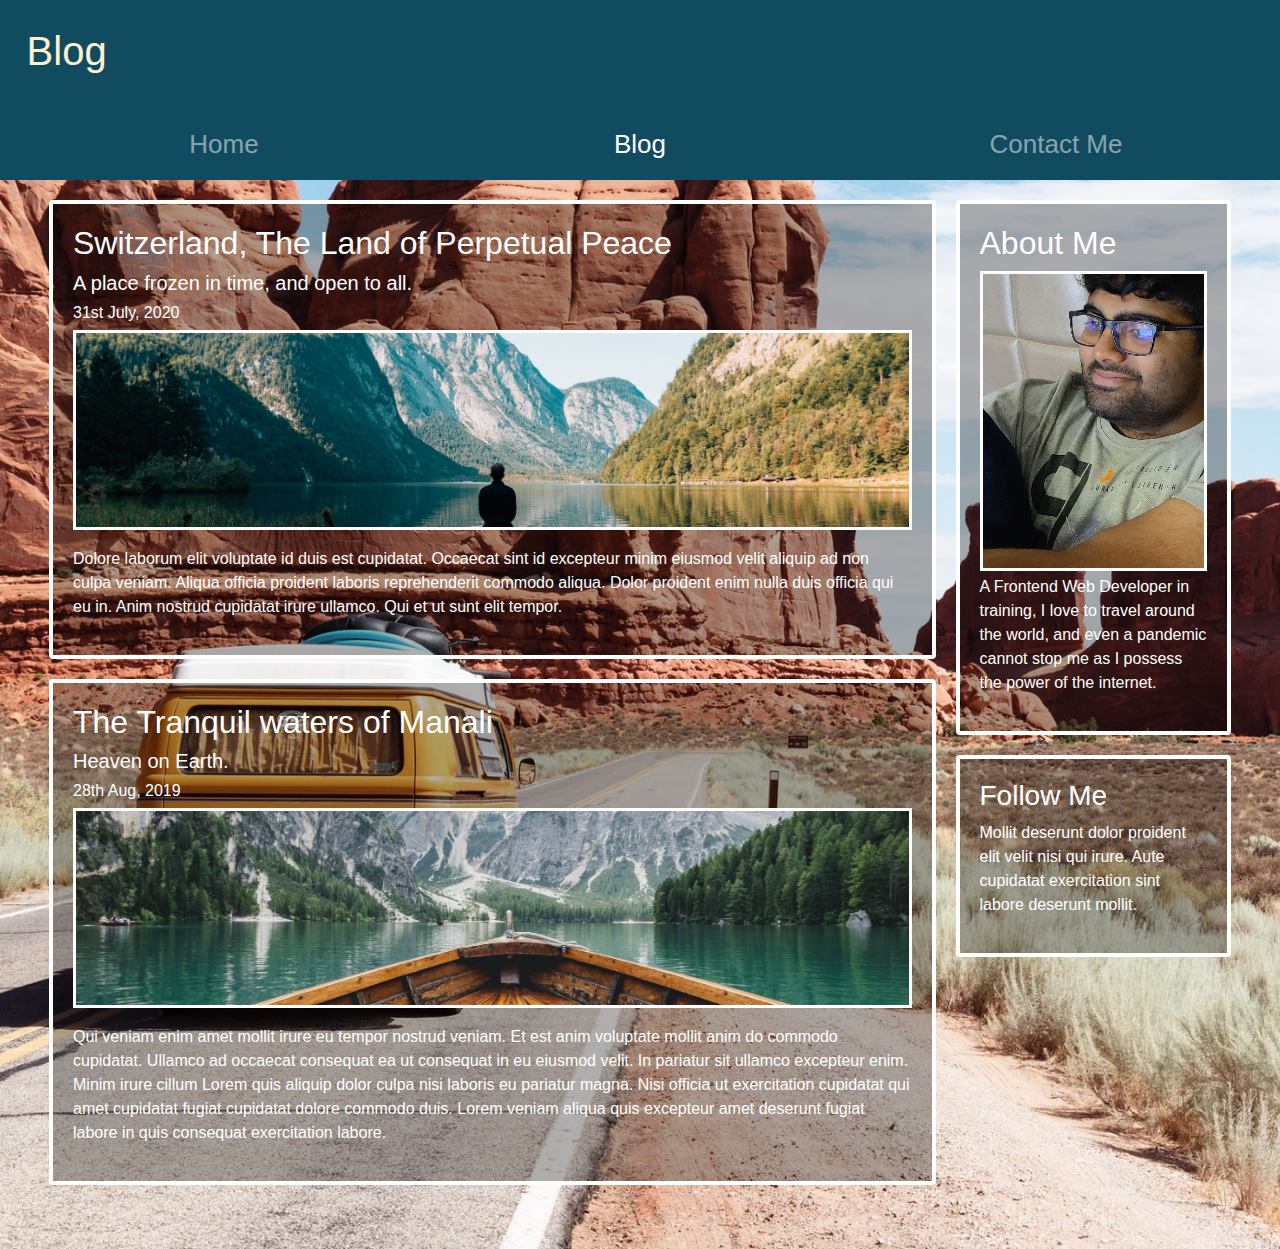
==== blog.html @ 22176e0a "Initial Commit" ====
<!DOCTYPE html>
<html lang="en">

<head>
    <meta charset="UTF-8">
    <meta name="viewport" content="width=device-width, initial-scale=1.0">
    <title>Travel Blog | Blog</title>
    <link rel="stylesheet" href="./mystyle.css">
    <script src="https://code.jquery.com/jquery-3.5.1.min.js" integrity="sha256-9/aliU8dGd2tb6OSsuzixeV4y/faTqgFtohetphbbj0=" crossorigin="anonymous"></script>
    <link rel="stylesheet" href="https://stackpath.bootstrapcdn.com/bootstrap/4.5.0/css/bootstrap.min.css">
    <script src="https://stackpath.bootstrapcdn.com/bootstrap/4.5.0/js/bootstrap.min.js"></script>
    <style>
        body {
            background-image: url('./travel1.jpg');
            background-position: center no-repeat;
            background-size: cover;
        }
    </style>
</head>

<body>
    <header class="heading">
        <h1>Blog</h1>
    </header>
    <nav class="navbar sticky-top navbar-expand-lg navbar-dark navStyle">
        <button class="navbar-toggler" type="button" data-toggle="collapse" data-target="#navbarNav" aria-controls="navbarNav" aria-expanded="false" aria-label="Toggle navigation">
          <span class="navbar-toggler-icon"></span>
        </button>
        <div class="collapse navbar-collapse" id="navbarNav">
            <ul class="navbar-nav navList">
                <li class="nav-item">
                    <a class="nav-link" href="./mytravelblog.html">Home</a>
                </li>
                <li class="nav-item active">
                    <a class="nav-link" href="./blog.html">Blog <span class="sr-only">(current)</span></a>
                </li>
                <li class="nav-item">
                    <a class="nav-link" href="./contact.html">Contact Me</a>
                </li>
            </ul>
        </div>
    </nav>
    <div class="box">
        <div class="row">
            <div class="leftcolumn">
                <div class="card">
                    <h2 class="text">Switzerland, The Land of Perpetual Peace</h2>
                    <h5 class="text">A place frozen in time, and open to all.</h5>
                    <h6 class="text">31st July, 2020</h6>
                    <div class="fakeimg" id="blog1" style="height:200px;"></div>
                    <p class="text">Dolore laborum elit voluptate id duis est cupidatat. Occaecat sint id excepteur minim eiusmod velit aliquip ad non culpa veniam. Aliqua officia proident laboris reprehenderit commodo aliqua. Dolor proident enim nulla duis officia qui
                        eu in. Anim nostrud cupidatat irure ullamco. Qui et ut sunt elit tempor.</p>
                </div>
                <div class="card">
                    <h2 class="text">The Tranquil waters of Manali</h2>
                    <h5 class="text">Heaven on Earth.</h5>
                    <h6 class="text">28th Aug, 2019</h6>
                    <div class="fakeimg" id="blog2" style="height:200px;"></div>
                    <p class="text">Qui veniam enim amet mollit irure eu tempor nostrud veniam. Et est anim voluptate mollit anim do commodo cupidatat. Ullamco ad occaecat consequat ea ut consequat in eu eiusmod velit. In pariatur sit ullamco excepteur enim. Minim irure
                        cillum Lorem quis aliquip dolor culpa nisi laboris eu pariatur magna. Nisi officia ut exercitation cupidatat qui amet cupidatat fugiat cupidatat dolore commodo duis. Lorem veniam aliqua quis excepteur amet deserunt fugiat labore
                        in quis consequat exercitation labore.</p>
                </div>
            </div>
            <div class="rightcolumn">
                <div class="card">
                    <h2 class="text">About Me</h2>
                    <div class="fakeimg" id="aboutmeblog" style="height:100px;"></div>
                    <p class="text">A Frontend Web Developer in training, I love to travel around the world, and even a pandemic cannot stop me as I possess the power of the internet.</p>
                </div>
                <div class="card">
                    <h3 class="text">Follow Me</h3>
                    <p class="text">Mollit deserunt dolor proident elit velit nisi qui irure. Aute cupidatat exercitation sint labore deserunt mollit.</p>
                </div>
            </div>
        </div>
    </div>

</body>

</html>
---- mystyle.css ----
.navStyle {
    font-size: 26px;
    background-color: #114B5F;
    margin: 0 !important;
}

.navList {
    width: 100%;
}

a:hover {
    text-decoration: underline !important;
}

.nav-item {
    width: 100% !important;
    /* border: solid 1px black; */
    text-align: center;
}

body {
    background-color: #FFF1D0 !important;
}

.text {
    color: white;
}

.heading {
    background-color: #114B5F;
    color: #FFF1D0;
    margin: 0 !important;
    padding: 2% 0% 2% 2%;
    border: solid 1px #114B5F;
}

.active {
    color: #E3D83B !important;
}

.container {
    display: flex;
    border: solid 3px white;
    padding-top: 4%;
    background-color: rgb(83, 83, 83, 0.4);
    border-radius: 4px;
    margin-top: 2%;
    margin-bottom: 4%;
}

.shout {
    font-size: 40px;
    width: 100%;
    /* border: solid 1px black; */
}

iframe {
    text-align: center;
    display: block;
    width: 55%;
    border: solid 2px white;
    border-radius: 4px;
    background-color: white;
    height: 400px;
    overflow: hidden !important;
}

form {
    text-align: center;
    width: 100%;
}

#submitButton {
    transition: all 0.3s;
    background-color: transparent;
    color: white;
    border: solid 1px white;
    height: 40px;
    width: 150px;
    border-radius: 6px;
    margin-bottom: 4%;
}

#submitButton:hover {
    transition: all 0.3s;
    border: none;
    background-color: forestgreen;
}

#resetButton {
    transition: all 0.3s;
    background-color: transparent;
    color: white;
    border: solid 1px white;
    height: 40px;
    width: 150px;
    border-radius: 6px;
    margin-bottom: 4%;
    margin-right: 5%;
}

#resetButton:hover {
    transition: all 0.3s;
    border: none;
    background-color: crimson;
}

#textbox {
    width: 80%;
}


/* For blog.html */

.header {
    padding: 30px;
    font-size: 40px;
    text-align: center;
    background: transparent;
}

.leftcolumn {
    float: left;
    width: 75%;
}


/* Right column */

.rightcolumn {
    float: left;
    width: 25%;
    padding-left: 20px;
}


/* Fake image */

.fakeimg {
    /* background-color: #aaa; */
    width: 100%;
    padding: 20px;
}


/* Add a card effect for articles */

.card {
    background-color: transparent;
    padding: 20px;
    margin-top: 20px;
}


/* Clear floats after the columns */

.row:after {
    content: "";
    display: table;
    clear: both;
}


/* Footer */

.footer {
    padding: 20px;
    text-align: center;
    background: transparent;
    margin-top: 20px;
}


/* Responsive layout - when the screen is less than 800px wide, make the two columns stack on top of each other instead of next to each other */

@media screen and (max-width: 800px) {
    .leftcolumn,
    .rightcolumn {
        width: 100%;
        padding: 0;
    }
}

.card {
    background-color: rgb(0, 0, 0, 0.3) !important;
    border: solid 4px white !important;
}

.box {
    padding: 0% 5% 5% 5%;
}

#blog1 {
    background-image: url('./blog1.jpg');
    background-size: cover;
    background-position: center;
    background-repeat: no-repeat;
    border: solid 3px white;
    margin-bottom: 2%;
}

#blog2 {
    background-image: url('./blog2.jpg');
    background-size: cover;
    background-position: center;
    background-repeat: no-repeat;
    border: solid 3px white;
    margin-bottom: 2%;
}

#aboutmeblog {
    background-image: url('./informal_pic.jpg');
    background-size: cover;
    border: solid 3px white;
    margin-bottom: 2%;
    background-position: center;
    height: 300px !important;
}

input {
    border: none;
    box-shadow: 0px 8px 8px #555;
}
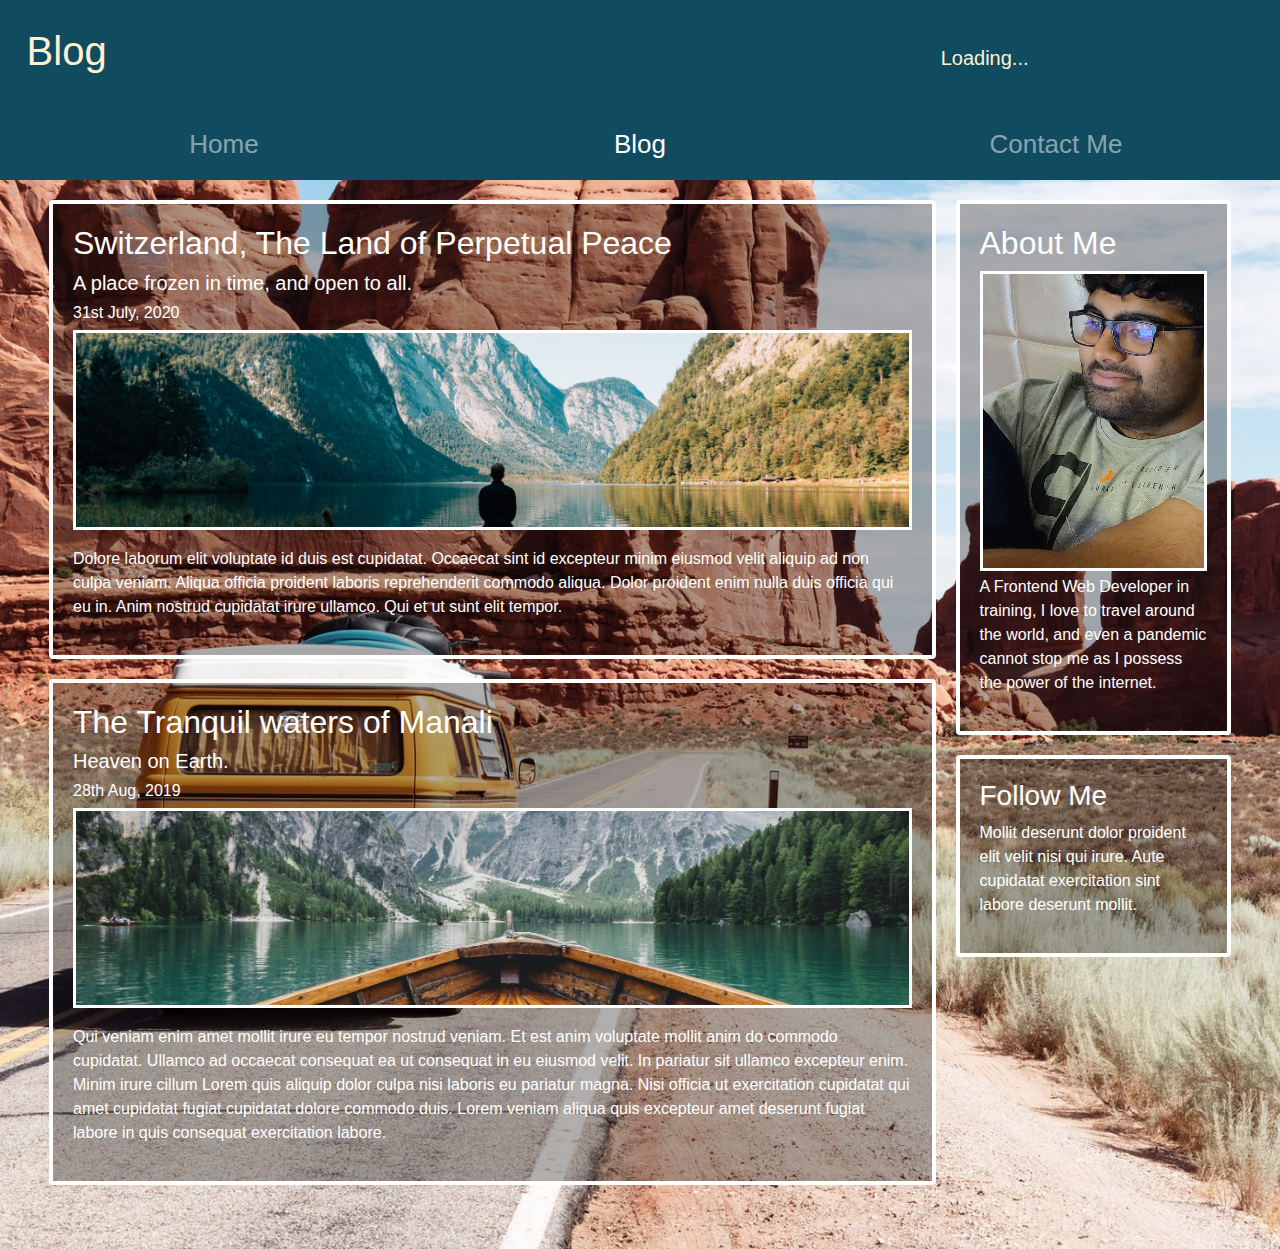
==== commit 5be72f2d: "Added day and time display in real-time" ====
--- a/blog.html
+++ b/blog.html
@@ -1,80 +1,131 @@
 <!DOCTYPE html>
 <html lang="en">
+  <head>
+    <meta charset="UTF-8" />
+    <meta name="viewport" content="width=device-width, initial-scale=1.0" />
+    <title>Travel Blog | Blog</title>
+    <link rel="stylesheet" href="./mystyle.css" />
+    <script
+      src="https://code.jquery.com/jquery-3.5.1.min.js"
+      integrity="sha256-9/aliU8dGd2tb6OSsuzixeV4y/faTqgFtohetphbbj0="
+      crossorigin="anonymous"
+    ></script>
+    <link
+      rel="stylesheet"
+      href="https://stackpath.bootstrapcdn.com/bootstrap/4.5.0/css/bootstrap.min.css"
+    />
+    <script src="https://stackpath.bootstrapcdn.com/bootstrap/4.5.0/js/bootstrap.min.js"></script>
+    <script src="./script.js"></script>
+    <style>
+      body {
+        background-image: url("./travel1.jpg");
+        background-position: center no-repeat;
+        background-size: cover;
+        background-repeat: no-repeat;
+      }
+    </style>
+  </head>
 
-<head>
-    <meta charset="UTF-8">
-    <meta name="viewport" content="width=device-width, initial-scale=1.0">
-    <title>Travel Blog | Blog</title>
-    <link rel="stylesheet" href="./mystyle.css">
-    <script src="https://code.jquery.com/jquery-3.5.1.min.js" integrity="sha256-9/aliU8dGd2tb6OSsuzixeV4y/faTqgFtohetphbbj0=" crossorigin="anonymous"></script>
-    <link rel="stylesheet" href="https://stackpath.bootstrapcdn.com/bootstrap/4.5.0/css/bootstrap.min.css">
-    <script src="https://stackpath.bootstrapcdn.com/bootstrap/4.5.0/js/bootstrap.min.js"></script>
-    <style>
-        body {
-            background-image: url('./travel1.jpg');
-            background-position: center no-repeat;
-            background-size: cover;
-        }
-    </style>
-</head>
-
-<body>
+  <body onload="showTime();">
     <header class="heading">
-        <h1>Blog</h1>
+      <h1>Blog</h1>
+      <h5
+        id="dateline"
+        style="margin-left: 0.5%; display: table-cell; width: 5%;"
+      >
+        Loading...
+      </h5>
+      <h5
+        id="dateline2"
+        style="margin-left: 0.5%; display: table-cell; width: 20%;"
+      ></h5>
     </header>
     <nav class="navbar sticky-top navbar-expand-lg navbar-dark navStyle">
-        <button class="navbar-toggler" type="button" data-toggle="collapse" data-target="#navbarNav" aria-controls="navbarNav" aria-expanded="false" aria-label="Toggle navigation">
-          <span class="navbar-toggler-icon"></span>
-        </button>
-        <div class="collapse navbar-collapse" id="navbarNav">
-            <ul class="navbar-nav navList">
-                <li class="nav-item">
-                    <a class="nav-link" href="./mytravelblog.html">Home</a>
-                </li>
-                <li class="nav-item active">
-                    <a class="nav-link" href="./blog.html">Blog <span class="sr-only">(current)</span></a>
-                </li>
-                <li class="nav-item">
-                    <a class="nav-link" href="./contact.html">Contact Me</a>
-                </li>
-            </ul>
-        </div>
+      <button
+        class="navbar-toggler"
+        type="button"
+        data-toggle="collapse"
+        data-target="#navbarNav"
+        aria-controls="navbarNav"
+        aria-expanded="false"
+        aria-label="Toggle navigation"
+      >
+        <span class="navbar-toggler-icon"></span>
+      </button>
+      <div class="collapse navbar-collapse" id="navbarNav">
+        <ul class="navbar-nav navList">
+          <li class="nav-item">
+            <a class="nav-link" href="./index.html">Home</a>
+          </li>
+          <li class="nav-item active">
+            <a class="nav-link" href="./blog.html"
+              >Blog <span class="sr-only">(current)</span></a
+            >
+          </li>
+          <li class="nav-item">
+            <a class="nav-link" href="./contact.html">Contact Me</a>
+          </li>
+        </ul>
+      </div>
     </nav>
     <div class="box">
-        <div class="row">
-            <div class="leftcolumn">
-                <div class="card">
-                    <h2 class="text">Switzerland, The Land of Perpetual Peace</h2>
-                    <h5 class="text">A place frozen in time, and open to all.</h5>
-                    <h6 class="text">31st July, 2020</h6>
-                    <div class="fakeimg" id="blog1" style="height:200px;"></div>
-                    <p class="text">Dolore laborum elit voluptate id duis est cupidatat. Occaecat sint id excepteur minim eiusmod velit aliquip ad non culpa veniam. Aliqua officia proident laboris reprehenderit commodo aliqua. Dolor proident enim nulla duis officia qui
-                        eu in. Anim nostrud cupidatat irure ullamco. Qui et ut sunt elit tempor.</p>
-                </div>
-                <div class="card">
-                    <h2 class="text">The Tranquil waters of Manali</h2>
-                    <h5 class="text">Heaven on Earth.</h5>
-                    <h6 class="text">28th Aug, 2019</h6>
-                    <div class="fakeimg" id="blog2" style="height:200px;"></div>
-                    <p class="text">Qui veniam enim amet mollit irure eu tempor nostrud veniam. Et est anim voluptate mollit anim do commodo cupidatat. Ullamco ad occaecat consequat ea ut consequat in eu eiusmod velit. In pariatur sit ullamco excepteur enim. Minim irure
-                        cillum Lorem quis aliquip dolor culpa nisi laboris eu pariatur magna. Nisi officia ut exercitation cupidatat qui amet cupidatat fugiat cupidatat dolore commodo duis. Lorem veniam aliqua quis excepteur amet deserunt fugiat labore
-                        in quis consequat exercitation labore.</p>
-                </div>
-            </div>
-            <div class="rightcolumn">
-                <div class="card">
-                    <h2 class="text">About Me</h2>
-                    <div class="fakeimg" id="aboutmeblog" style="height:100px;"></div>
-                    <p class="text">A Frontend Web Developer in training, I love to travel around the world, and even a pandemic cannot stop me as I possess the power of the internet.</p>
-                </div>
-                <div class="card">
-                    <h3 class="text">Follow Me</h3>
-                    <p class="text">Mollit deserunt dolor proident elit velit nisi qui irure. Aute cupidatat exercitation sint labore deserunt mollit.</p>
-                </div>
-            </div>
+      <div class="row">
+        <div class="leftcolumn">
+          <div class="card">
+            <h2 class="text">Switzerland, The Land of Perpetual Peace</h2>
+            <h5 class="text">A place frozen in time, and open to all.</h5>
+            <h6 class="text">31st July, 2020</h6>
+            <a
+              href="https://theblondeabroad.com/ultimate-switzerland-travel-guide/"
+            >
+              <div class="fakeimg" id="blog1" style="height: 200px;"></div>
+            </a>
+            <p class="text">
+              Dolore laborum elit voluptate id duis est cupidatat. Occaecat sint
+              id excepteur minim eiusmod velit aliquip ad non culpa veniam.
+              Aliqua officia proident laboris reprehenderit commodo aliqua.
+              Dolor proident enim nulla duis officia qui eu in. Anim nostrud
+              cupidatat irure ullamco. Qui et ut sunt elit tempor.
+            </p>
+          </div>
+          <div class="card">
+            <h2 class="text">The Tranquil waters of Manali</h2>
+            <h5 class="text">Heaven on Earth.</h5>
+            <h6 class="text">28th Aug, 2019</h6>
+            <a href="https://sandeepachetan.com/things-to-do-manali/">
+              <div class="fakeimg" id="blog2" style="height: 200px;"></div>
+            </a>
+            <p class="text">
+              Qui veniam enim amet mollit irure eu tempor nostrud veniam. Et est
+              anim voluptate mollit anim do commodo cupidatat. Ullamco ad
+              occaecat consequat ea ut consequat in eu eiusmod velit. In
+              pariatur sit ullamco excepteur enim. Minim irure cillum Lorem quis
+              aliquip dolor culpa nisi laboris eu pariatur magna. Nisi officia
+              ut exercitation cupidatat qui amet cupidatat fugiat cupidatat
+              dolore commodo duis. Lorem veniam aliqua quis excepteur amet
+              deserunt fugiat labore in quis consequat exercitation labore.
+            </p>
+          </div>
         </div>
+        <div class="rightcolumn">
+          <div class="card">
+            <h2 class="text">About Me</h2>
+            <div class="fakeimg" id="aboutmeblog" style="height: 100px;"></div>
+            <p class="text">
+              A Frontend Web Developer in training, I love to travel around the
+              world, and even a pandemic cannot stop me as I possess the power
+              of the internet.
+            </p>
+          </div>
+          <div class="card">
+            <h3 class="text">Follow Me</h3>
+            <p class="text">
+              Mollit deserunt dolor proident elit velit nisi qui irure. Aute
+              cupidatat exercitation sint labore deserunt mollit.
+            </p>
+          </div>
+        </div>
+      </div>
     </div>
-
-</body>
-
-</html>+  </body>
+</html>
--- a/mystyle.css
+++ b/mystyle.css
@@ -1,223 +1,225 @@
 .navStyle {
-    font-size: 26px;
-    background-color: #114B5F;
-    margin: 0 !important;
+  font-size: 26px;
+  background-color: #114b5f;
+  margin: 0 !important;
+}
+
+#mainFrame {
+  width: 100%;
+  height: 200px;
+  background-color: rgba(102, 99, 99, 0.733);
+  overflow: hidden !important;
 }
 
 .navList {
+  width: 100%;
+}
+
+a:hover {
+  text-decoration: underline !important;
+}
+
+.nav-item {
+  width: 100% !important;
+  /* border: solid 1px black; */
+  text-align: center;
+}
+
+body {
+  background-color: #fff1d0 !important;
+}
+
+.text {
+  color: white;
+}
+
+.heading {
+  display: table;
+  width: 100%;
+  background-color: #114b5f;
+  color: #fff1d0;
+  margin: 0 !important;
+  padding: 2% 0% 2% 2%;
+  border: solid 1px #114b5f;
+}
+
+.active {
+  color: #e3d83b !important;
+}
+
+.container {
+  /* display: flex; */
+  border: solid 3px white;
+  padding-top: 4%;
+  background-color: rgb(83, 83, 83, 0.4);
+  border-radius: 4px;
+  margin-top: 2%;
+  margin-bottom: 4%;
+}
+
+.shout {
+  font-size: 40px;
+  width: 100%;
+  /* border: solid 1px black; */
+}
+
+iframe {
+  text-align: center;
+  display: block;
+  width: 55%;
+  border: solid 2px white;
+  border-radius: 4px;
+  background-color: white;
+  height: 400px;
+  overflow: hidden !important;
+}
+
+form {
+  text-align: center;
+  width: 100%;
+}
+
+#submitButton {
+  transition: all 0.3s;
+  background-color: transparent;
+  color: white;
+  border: solid 1px white;
+  height: 40px;
+  width: 150px;
+  border-radius: 6px;
+  margin-bottom: 4%;
+}
+
+#submitButton:hover {
+  transition: all 0.3s;
+  border: none;
+  background-color: forestgreen;
+}
+
+#resetButton {
+  transition: all 0.3s;
+  background-color: transparent;
+  color: white;
+  border: solid 1px white;
+  height: 40px;
+  width: 150px;
+  border-radius: 6px;
+  margin-bottom: 4%;
+  margin-right: 5%;
+}
+
+#resetButton:hover {
+  transition: all 0.3s;
+  border: none;
+  background-color: crimson;
+}
+
+#textbox {
+  width: 80%;
+}
+
+/* For blog.html */
+
+.header {
+  padding: 30px;
+  font-size: 40px;
+  text-align: center;
+  background: transparent;
+}
+
+.leftcolumn {
+  float: left;
+  width: 75%;
+}
+
+/* Right column */
+
+.rightcolumn {
+  float: left;
+  width: 25%;
+  padding-left: 20px;
+}
+
+/* Fake image */
+
+.fakeimg {
+  /* background-color: #aaa; */
+  width: 100%;
+  padding: 20px;
+}
+
+/* Add a card effect for articles */
+
+.card {
+  background-color: transparent;
+  padding: 20px;
+  margin-top: 20px;
+}
+
+/* Clear floats after the columns */
+
+.row:after {
+  content: "";
+  display: table;
+  clear: both;
+}
+
+/* Footer */
+
+.footer {
+  padding: 20px;
+  text-align: center;
+  background: transparent;
+  margin-top: 20px;
+}
+
+/* Responsive layout - when the screen is less than 800px wide, make the two columns stack on top of each other instead of next to each other */
+
+@media screen and (max-width: 800px) {
+  .leftcolumn,
+  .rightcolumn {
     width: 100%;
-}
-
-a:hover {
-    text-decoration: underline !important;
-}
-
-.nav-item {
-    width: 100% !important;
-    /* border: solid 1px black; */
-    text-align: center;
-}
-
-body {
-    background-color: #FFF1D0 !important;
-}
-
-.text {
-    color: white;
-}
-
-.heading {
-    background-color: #114B5F;
-    color: #FFF1D0;
-    margin: 0 !important;
-    padding: 2% 0% 2% 2%;
-    border: solid 1px #114B5F;
-}
-
-.active {
-    color: #E3D83B !important;
-}
-
-.container {
-    display: flex;
-    border: solid 3px white;
-    padding-top: 4%;
-    background-color: rgb(83, 83, 83, 0.4);
-    border-radius: 4px;
-    margin-top: 2%;
-    margin-bottom: 4%;
-}
-
-.shout {
-    font-size: 40px;
-    width: 100%;
-    /* border: solid 1px black; */
-}
-
-iframe {
-    text-align: center;
-    display: block;
-    width: 55%;
-    border: solid 2px white;
-    border-radius: 4px;
-    background-color: white;
-    height: 400px;
-    overflow: hidden !important;
-}
-
-form {
-    text-align: center;
-    width: 100%;
-}
-
-#submitButton {
-    transition: all 0.3s;
-    background-color: transparent;
-    color: white;
-    border: solid 1px white;
-    height: 40px;
-    width: 150px;
-    border-radius: 6px;
-    margin-bottom: 4%;
-}
-
-#submitButton:hover {
-    transition: all 0.3s;
-    border: none;
-    background-color: forestgreen;
-}
-
-#resetButton {
-    transition: all 0.3s;
-    background-color: transparent;
-    color: white;
-    border: solid 1px white;
-    height: 40px;
-    width: 150px;
-    border-radius: 6px;
-    margin-bottom: 4%;
-    margin-right: 5%;
-}
-
-#resetButton:hover {
-    transition: all 0.3s;
-    border: none;
-    background-color: crimson;
-}
-
-#textbox {
-    width: 80%;
-}
-
-
-/* For blog.html */
-
-.header {
-    padding: 30px;
-    font-size: 40px;
-    text-align: center;
-    background: transparent;
-}
-
-.leftcolumn {
-    float: left;
-    width: 75%;
-}
-
-
-/* Right column */
-
-.rightcolumn {
-    float: left;
-    width: 25%;
-    padding-left: 20px;
-}
-
-
-/* Fake image */
-
-.fakeimg {
-    /* background-color: #aaa; */
-    width: 100%;
-    padding: 20px;
-}
-
-
-/* Add a card effect for articles */
+    padding: 0;
+  }
+}
 
 .card {
-    background-color: transparent;
-    padding: 20px;
-    margin-top: 20px;
-}
-
-
-/* Clear floats after the columns */
-
-.row:after {
-    content: "";
-    display: table;
-    clear: both;
-}
-
-
-/* Footer */
-
-.footer {
-    padding: 20px;
-    text-align: center;
-    background: transparent;
-    margin-top: 20px;
-}
-
-
-/* Responsive layout - when the screen is less than 800px wide, make the two columns stack on top of each other instead of next to each other */
-
-@media screen and (max-width: 800px) {
-    .leftcolumn,
-    .rightcolumn {
-        width: 100%;
-        padding: 0;
-    }
-}
-
-.card {
-    background-color: rgb(0, 0, 0, 0.3) !important;
-    border: solid 4px white !important;
+  background-color: rgb(0, 0, 0, 0.3) !important;
+  border: solid 4px white !important;
 }
 
 .box {
-    padding: 0% 5% 5% 5%;
+  padding: 0% 5% 5% 5%;
 }
 
 #blog1 {
-    background-image: url('./blog1.jpg');
-    background-size: cover;
-    background-position: center;
-    background-repeat: no-repeat;
-    border: solid 3px white;
-    margin-bottom: 2%;
+  background-image: url("./blog1.jpg");
+  background-size: cover;
+  background-position: center;
+  background-repeat: no-repeat;
+  border: solid 3px white;
+  margin-bottom: 2%;
 }
 
 #blog2 {
-    background-image: url('./blog2.jpg');
-    background-size: cover;
-    background-position: center;
-    background-repeat: no-repeat;
-    border: solid 3px white;
-    margin-bottom: 2%;
+  background-image: url("./blog2.jpg");
+  background-size: cover;
+  background-position: center;
+  background-repeat: no-repeat;
+  border: solid 3px white;
+  margin-bottom: 2%;
 }
 
 #aboutmeblog {
-    background-image: url('./informal_pic.jpg');
-    background-size: cover;
-    border: solid 3px white;
-    margin-bottom: 2%;
-    background-position: center;
-    height: 300px !important;
+  background-image: url("./informal_pic.jpg");
+  background-size: cover;
+  border: solid 3px white;
+  margin-bottom: 2%;
+  background-position: center;
+  height: 300px !important;
 }
 
 input {
-    border: none;
-    box-shadow: 0px 8px 8px #555;
-}+  border: none;
+  box-shadow: 0px 8px 8px #555;
+}
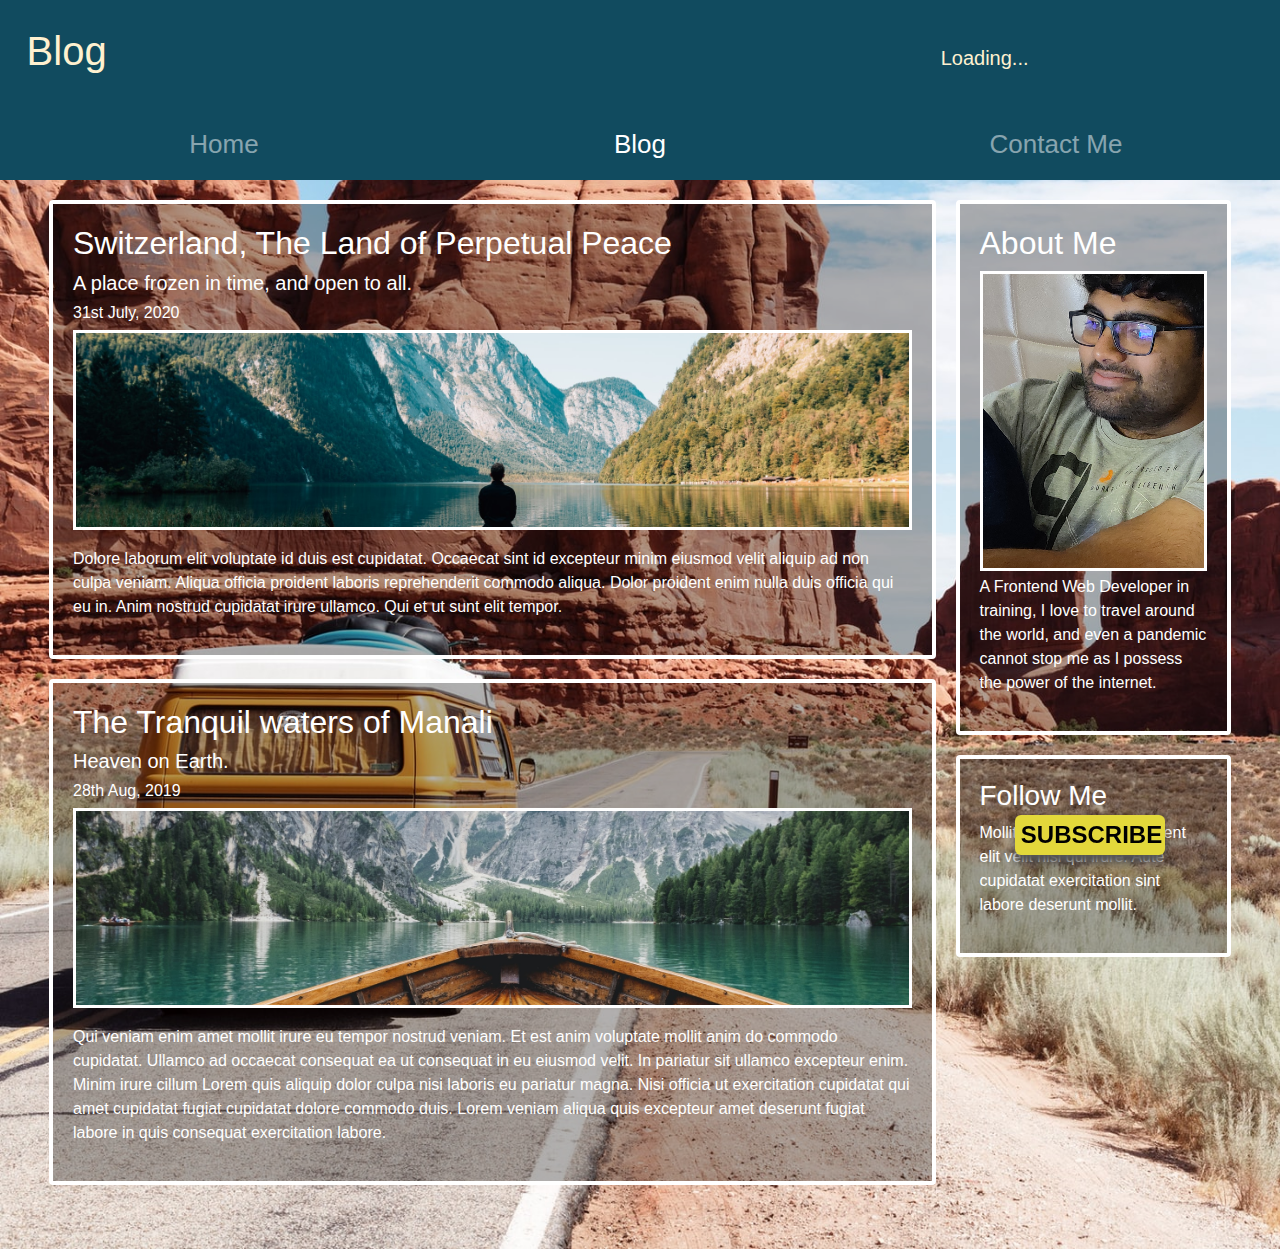
==== commit b0b65178: "Blog subscription validation complete" ====
--- a/blog.html
+++ b/blog.html
@@ -26,7 +26,7 @@
     </style>
   </head>
 
-  <body onload="showTime();">
+  <body onload="begin(0);">
     <header class="heading">
       <h1>Blog</h1>
       <h5
@@ -68,6 +68,73 @@
         </ul>
       </div>
     </nav>
+    <!-- Modal -->
+    <div
+      class="modal fade"
+      id="subModal"
+      tabindex="-1"
+      role="dialog"
+      aria-labelledby="exampleModalCenterTitle"
+      aria-hidden="true"
+    >
+      <div class="modal-dialog modal-dialog-centered" role="document">
+        <div class="modal-content">
+          <div class="modal-header">
+            <h5 class="modal-title" id="exampleModalLongTitle">
+              Subscribe to My Blog
+            </h5>
+            <button
+              type="button"
+              class="close"
+              data-dismiss="modal"
+              aria-label="Close"
+            >
+              <span aria-hidden="true">&times;</span>
+            </button>
+          </div>
+          <div class="modal-body">
+            <form action="#" id="blogform">
+              <input
+                type="text"
+                placeholder="email"
+                id="emailinput"
+                pattern="^\w+([\.-]?\w+)*@\w+([\.-]?\w+)*(\.\w{2,3})+$"
+              />
+              <br />
+              <br />
+              <input
+                type="tel"
+                placeholder="contact"
+                id="contactinput"
+                pattern="^[0-9][0-9][0-9][0-9][0-9][0-9][0-9][0-9][0-9][0-9]$"
+              />
+              <br />
+              <br />
+              <button
+                style="border: none; background-color: transparent;"
+                onclick="blogAlert();"
+              >
+                <input
+                  type="submit"
+                  class="btn btn-primary"
+                  value="Subscribe"
+                />
+              </button>
+            </form>
+          </div>
+          <div class="modal-footer">
+            <!-- <button
+              onclick="blogAlert();"
+              style="margin: auto;"
+              type="button"
+              class="btn btn-primary"
+            >
+              Subscribe
+            </button> -->
+          </div>
+        </div>
+      </div>
+    </div>
     <div class="box">
       <div class="row">
         <div class="leftcolumn">
@@ -108,6 +175,9 @@
           </div>
         </div>
         <div class="rightcolumn">
+          <button class="subButton" data-toggle="modal" data-target="#subModal">
+            SUBSCRIBE
+          </button>
           <div class="card">
             <h2 class="text">About Me</h2>
             <div class="fakeimg" id="aboutmeblog" style="height: 100px;"></div>
--- a/mystyle.css
+++ b/mystyle.css
@@ -223,3 +223,25 @@
   border: none;
   box-shadow: 0px 8px 8px #555;
 }
+#welcome {
+  color: white;
+  font-size: 48px;
+  margin-left: 6%;
+}
+.subButton {
+  position: fixed;
+  z-index: 99;
+  bottom: 5%;
+  right: 9%;
+  background-color: #e3d83b;
+  width: 150px;
+  height: 40px;
+  border-radius: 6px;
+  box-shadow: 0px 8px 8px #555;
+  font-weight: bold;
+  text-align: center;
+  /* padding-top: 5%;
+  padding-bottom: 5%; */
+  font-size: 24px !important;
+  border: none;
+}
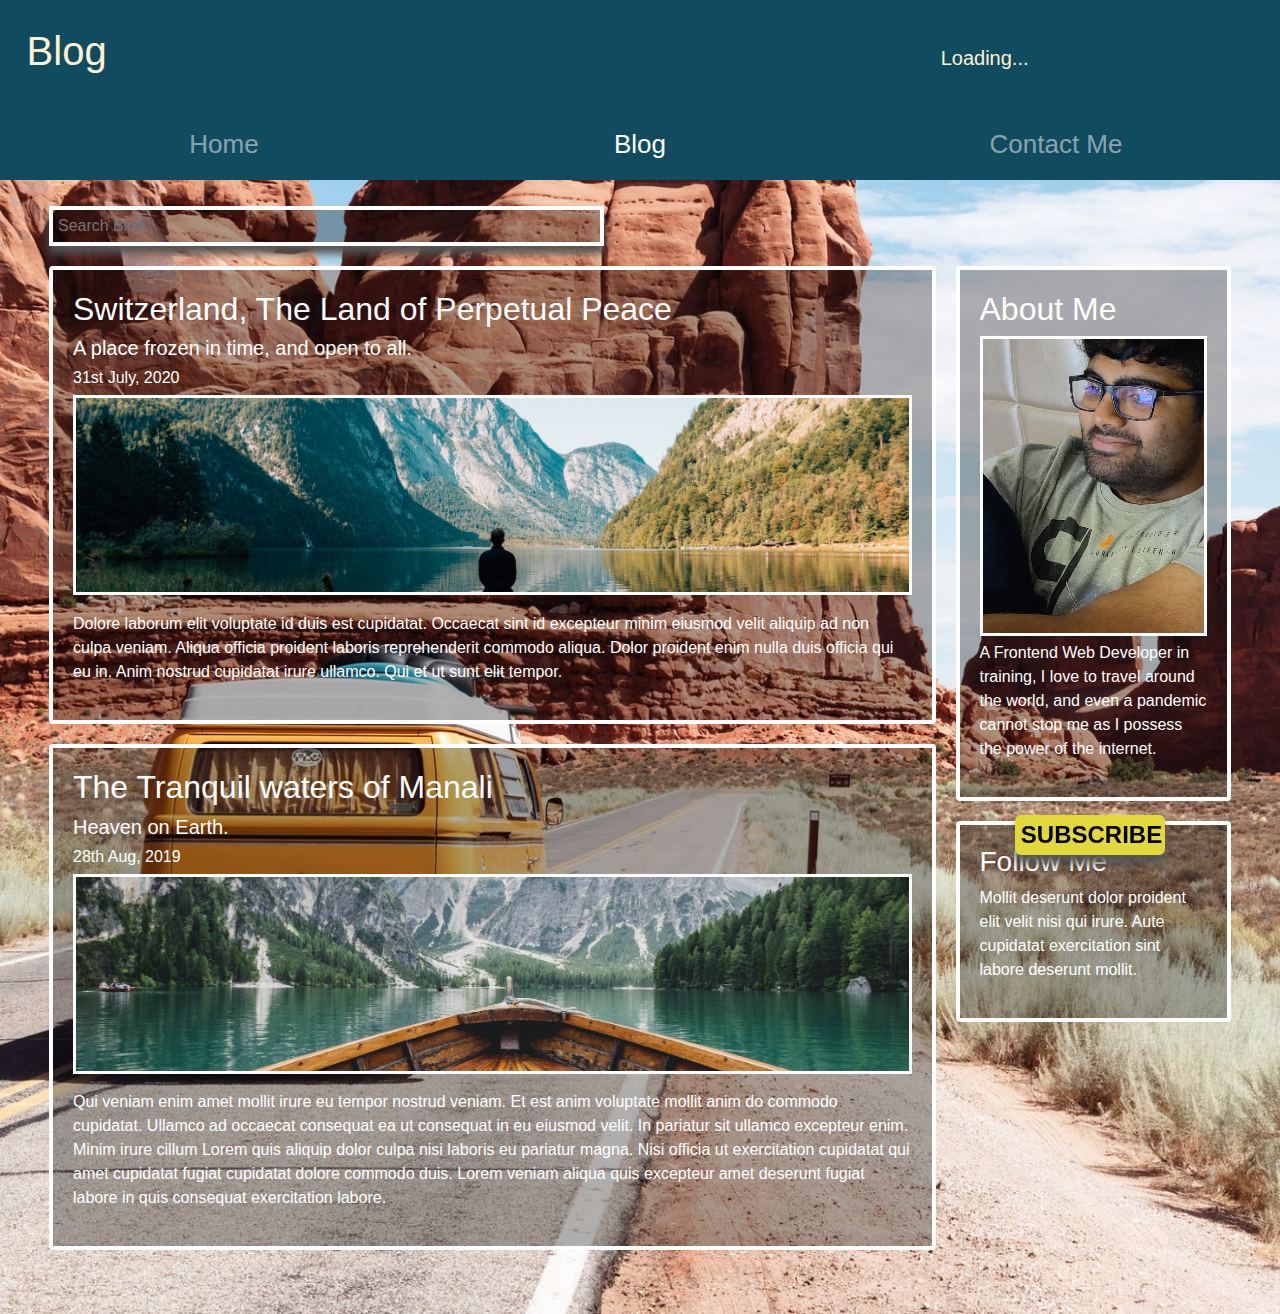
==== commit f9f61974: "Blog seach feature added" ====
--- a/blog.html
+++ b/blog.html
@@ -68,6 +68,14 @@
         </ul>
       </div>
     </nav>
+    <div class="blogsearch">
+      <input
+        type="text"
+        placeholder="Search Blog..."
+        onkeyup="search();"
+        id="searchinput"
+      />
+    </div>
     <!-- Modal -->
     <div
       class="modal fade"
@@ -139,15 +147,19 @@
       <div class="row">
         <div class="leftcolumn">
           <div class="card">
-            <h2 class="text">Switzerland, The Land of Perpetual Peace</h2>
-            <h5 class="text">A place frozen in time, and open to all.</h5>
-            <h6 class="text">31st July, 2020</h6>
+            <h2 class="text blogcontent">
+              Switzerland, The Land of Perpetual Peace
+            </h2>
+            <h5 class="text blogcontent">
+              A place frozen in time, and open to all.
+            </h5>
+            <h6 class="text blogcontent">31st July, 2020</h6>
             <a
               href="https://theblondeabroad.com/ultimate-switzerland-travel-guide/"
             >
               <div class="fakeimg" id="blog1" style="height: 200px;"></div>
             </a>
-            <p class="text">
+            <p class="text blogcontent">
               Dolore laborum elit voluptate id duis est cupidatat. Occaecat sint
               id excepteur minim eiusmod velit aliquip ad non culpa veniam.
               Aliqua officia proident laboris reprehenderit commodo aliqua.
@@ -156,13 +168,13 @@
             </p>
           </div>
           <div class="card">
-            <h2 class="text">The Tranquil waters of Manali</h2>
-            <h5 class="text">Heaven on Earth.</h5>
-            <h6 class="text">28th Aug, 2019</h6>
+            <h2 class="text blogcontent">The Tranquil waters of Manali</h2>
+            <h5 class="text blogcontent">Heaven on Earth.</h5>
+            <h6 class="text blogcontent">28th Aug, 2019</h6>
             <a href="https://sandeepachetan.com/things-to-do-manali/">
               <div class="fakeimg" id="blog2" style="height: 200px;"></div>
             </a>
-            <p class="text">
+            <p class="text blogcontent">
               Qui veniam enim amet mollit irure eu tempor nostrud veniam. Et est
               anim voluptate mollit anim do commodo cupidatat. Ullamco ad
               occaecat consequat ea ut consequat in eu eiusmod velit. In
@@ -179,17 +191,17 @@
             SUBSCRIBE
           </button>
           <div class="card">
-            <h2 class="text">About Me</h2>
+            <h2 class="text blogcontent">About Me</h2>
             <div class="fakeimg" id="aboutmeblog" style="height: 100px;"></div>
-            <p class="text">
+            <p class="text blogcontent">
               A Frontend Web Developer in training, I love to travel around the
               world, and even a pandemic cannot stop me as I possess the power
               of the internet.
             </p>
           </div>
           <div class="card">
-            <h3 class="text">Follow Me</h3>
-            <p class="text">
+            <h3 class="text blogcontent">Follow Me</h3>
+            <p class="text blogcontent">
               Mollit deserunt dolor proident elit velit nisi qui irure. Aute
               cupidatat exercitation sint labore deserunt mollit.
             </p>
--- a/mystyle.css
+++ b/mystyle.css
@@ -87,6 +87,7 @@
   height: 40px;
   width: 150px;
   border-radius: 6px;
+  box-shadow: 0px 8px 8px #555;
   margin-bottom: 4%;
 }
 
@@ -245,3 +246,17 @@
   font-size: 24px !important;
   border: none;
 }
+.blogsearch {
+  padding: 2% 2% 0 0;
+  text-align: center;
+  width: 53%;
+  /* border: solid 1px red; */
+}
+#searchinput {
+  height: 40px;
+  width: 85%;
+  color: white;
+  padding: 5px 5px 5px 5px;
+  background-color: rgba(0, 0, 0, 0.3);
+  border: solid 4px white;
+}
